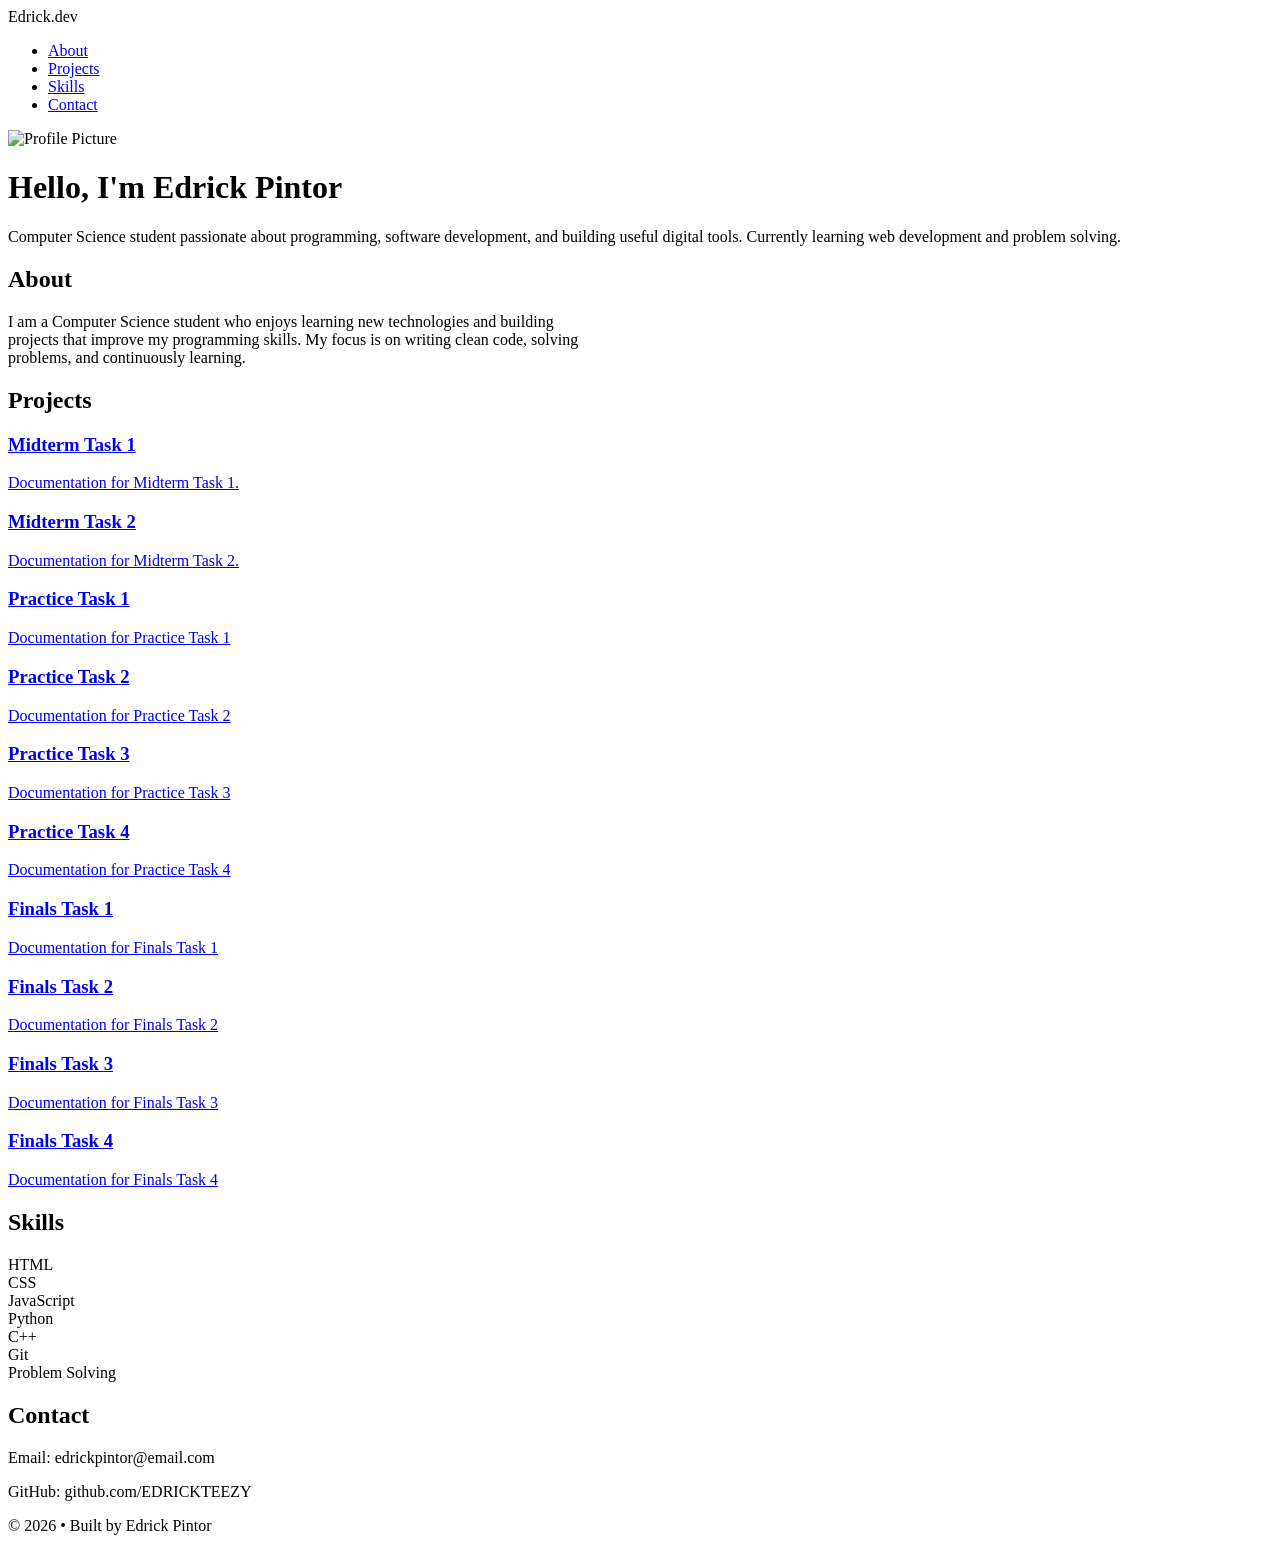
==== index.html @ 7850a2a0 "Add initial HTML structure for portfolio This file contains the complete HTML structure for Edrick P" ====
<!DOCTYPE html>
<html lang="en">
<head>
<meta charset="UTF-8">
<meta name="viewport" content="width=device-width, initial-scale=1.0">

<title>Edrick Pintor | Portfolio</title>

<link rel="stylesheet" href="css/styles.css">
</head>

<body>

<div class="container">

<nav>
  <div class="logo">Edrick.dev</div>
  <ul>
    <li><a href="#about">About</a></li>
    <li><a href="#projects">Projects</a></li>
    <li><a href="#skills">Skills</a></li>
    <li><a href="#contact">Contact</a></li>
  </ul>
</nav>

<div class="hero">
  <img src="EDRICKCUTIE.JPG" alt="Profile Picture">
  <div class="hero-text">
    <h1>Hello, I'm <span>Edrick Pintor</span></h1>
    <p>Computer Science student passionate about programming, software development, and building useful digital tools. Currently learning web development and problem solving.</p>
  </div>
</div>

<section id="about">
<h2 class="section-title">About</h2>
<p style="color:var(--muted); max-width:600px;">
I am a Computer Science student who enjoys learning new technologies and building projects that improve my programming skills. My focus is on writing clean code, solving problems, and continuously learning.
</p>
</section>

<section id="projects">
<h2 class="section-title">Projects</h2>
<div class="projects">

    <a href="https://docs.google.com/document/d/1sooWpn4D0Gn5kjAa8QKyEHGNqDENb8qLyHNqcn2h9FE/edit?usp=sharing" target="_blank">
        <div class="card"> 
        <h3>Midterm Task 1</h3> 
        <p>Documentation for Midterm Task 1.</p> 
        </div> 
    </a>

    <a href="https://docs.google.com/document/d/1DmruocpxAL1Dcqqbagfmp6jhivCVkTl3N68-EqdXaLg/edit?usp=sharing" target="_blank"> 
        <div class="card">
        <h3>Midterm Task 2</h3>
        <p>Documentation for Midterm Task 2.</p> 
        </div>
    </a>

    <a href="https://docs.google.com/document/d/1xugAhvQgneQGE8hsYstqOPqxbE7ndrOUSwYZiyJpz7U/edit?usp=sharing" target="_blank"> 
        <div class="card"> 
        <h3>Practice Task 1</h3> 
        <p>Documentation for Practice Task 1</p> 
        </div> 
    </a>

    <a href="https://docs.google.com/document/d/1iO6TRHzJ7odCAjEjEecNNBI30vIcHClpt01GgwypAss/edit?usp=sharing" target="_blank">
        <div class="card"> 
        <h3>Practice Task 2</h3>
        <p>Documentation for Practice Task 2</p>
        </div> 
    </a>

    <a href="https://docs.google.com/document/d/1IBP5N79CgJLwpFGyuZhAO13_-BKao2wjsns8ArdIe_8/edit?usp=sharing" target="_blank">
        <div class="card"> 
        <h3>Practice Task 3</h3> 
        <p>Documentation for Practice Task 3</p> 
        </div> 
    </a>

    <a href="https://docs.google.com/document/d/1DmruocpxAL1Dcqqbagfmp6jhivCVkTl3N68-EqdXaLg/edit?usp=sharing" target="_blank"> 
        <div class="card">
        <h3>Practice Task 4</h3>
        <p>Documentation for Practice Task 4</p>
        </div>
    </a> 

    <a href="https://docs.google.com/document/d/1ge_brEBholNzVB8RV1PCvqhscctuDIcV2PhGn1xcdVk/edit?usp=sharing" target="_blank"> 
        <div class="card">
        <h3>Finals Task 1</h3>
        <p>Documentation for Finals Task 1</p>
        </div>
    </a>

    <a href="https://docs.google.com/document/d/1IKDUqfHsTv5VQiMfGLSqOfuFOTarfCy_URXGGWlbbtc/edit?usp=sharing" target="_blank"> 
        <div class="card">
        <h3>Finals Task 2</h3>
        <p>Documentation for Finals Task 2</p>
        </div>
    </a>

    <a href="https://docs.google.com/document/d/1ITD4NM4qQNipyvqzua7290o2XNbqG2VZUPeBwZQQX70/edit?usp=sharing" target="_blank"> 
        <div class="card">
        <h3>Finals Task 3</h3>
        <p>Documentation for Finals Task 3</p>
        </div>
    </a>

    <a href="https://docs.google.com/document/d/1JEEGt_l_Tse0nrWhrlCqjEqsiN9hkeoOGBP2nNtw4Qg/edit?usp=sharing" target="_blank"> 
        <div class="card">
        <h3>Finals Task 4</h3>
        <p>Documentation for Finals Task 4</p>
        </div>
    </a>
</div>

    

</section>

<section id="skills">
<h2 class="section-title">Skills</h2>
<div class="skills">
<div class="skill">HTML</div>
<div class="skill">CSS</div>
<div class="skill">JavaScript</div>
<div class="skill">Python</div>
<div class="skill">C++</div>
<div class="skill">Git</div>
<div class="skill">Problem Solving</div>
</div>
</section>

<section id="contact">
<h2 class="section-title">Contact</h2>
<div class="contact">
<p>Email: edrickpintor@email.com</p>
<p>GitHub: github.com/EDRICKTEEZY</p>
</div>
</section>

<footer>
© 2026 • Built by Edrick Pintor
</footer>

</div>

</body>
</html>
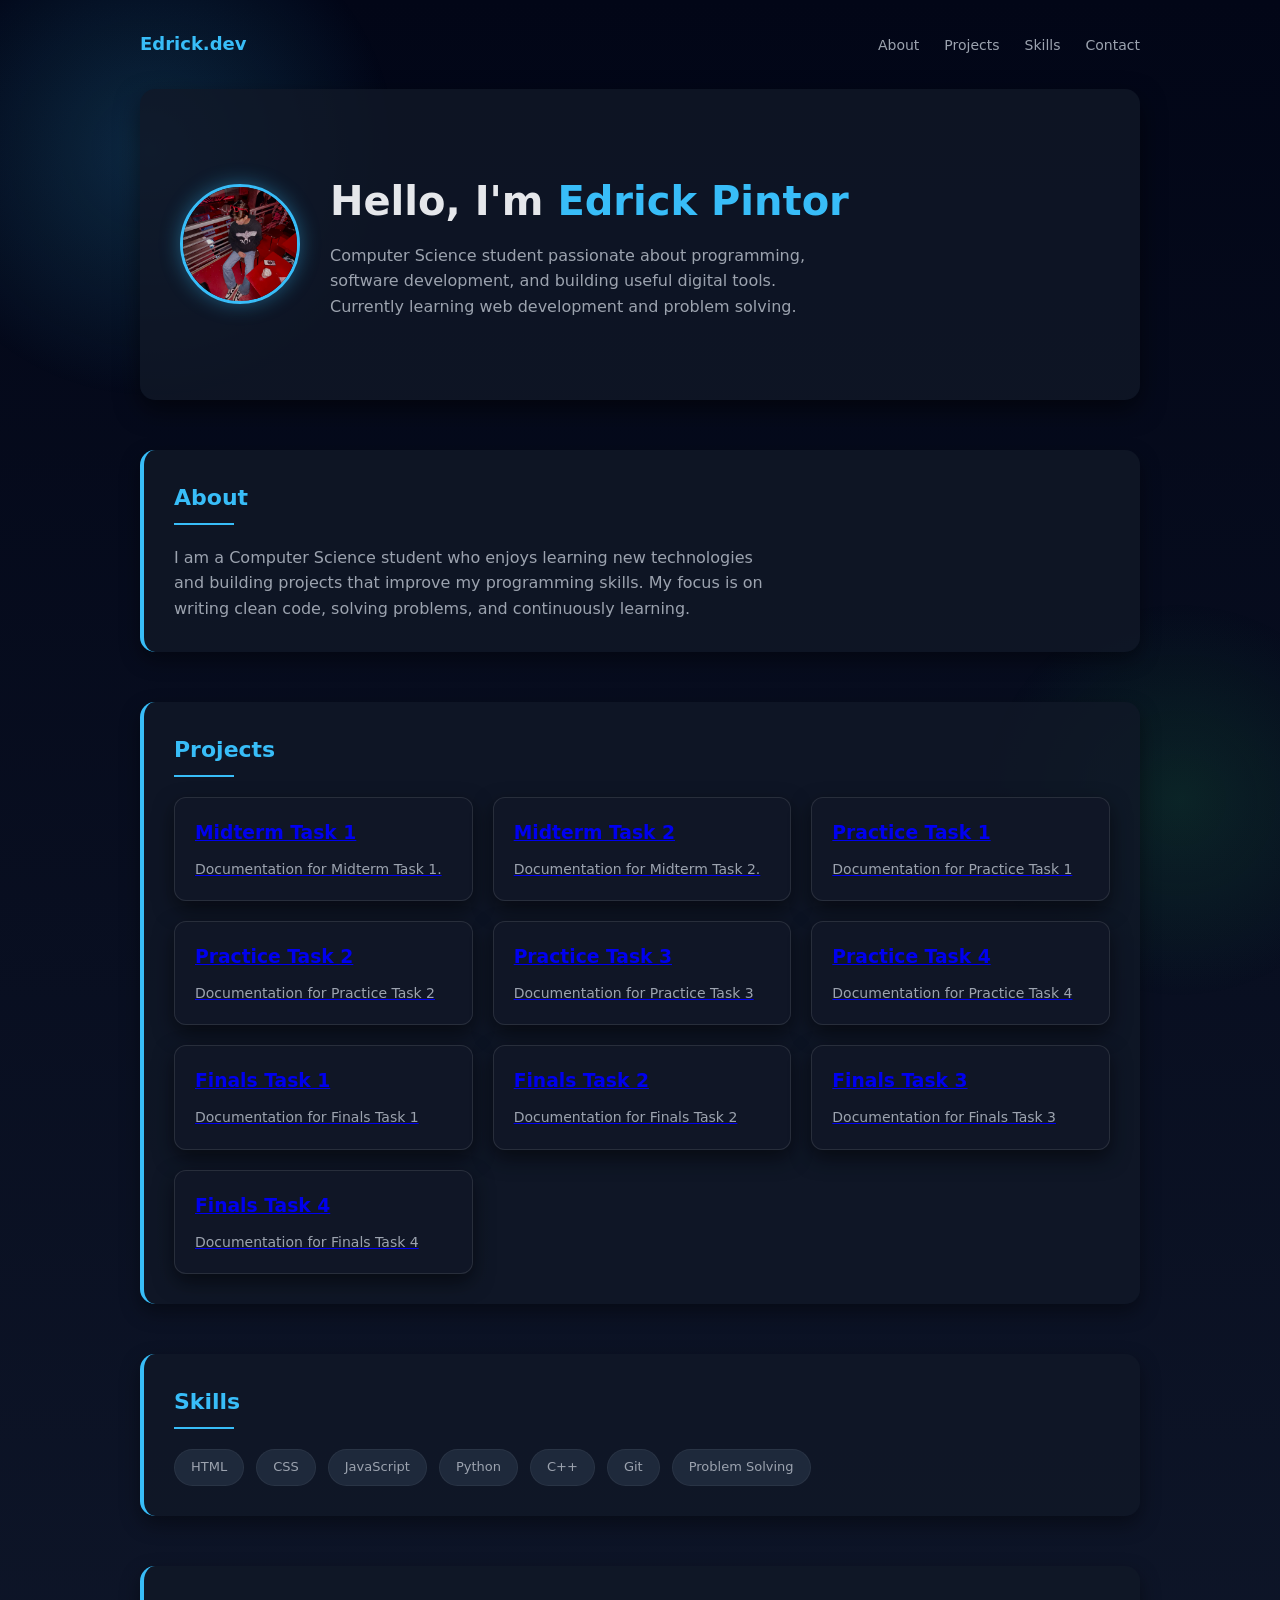
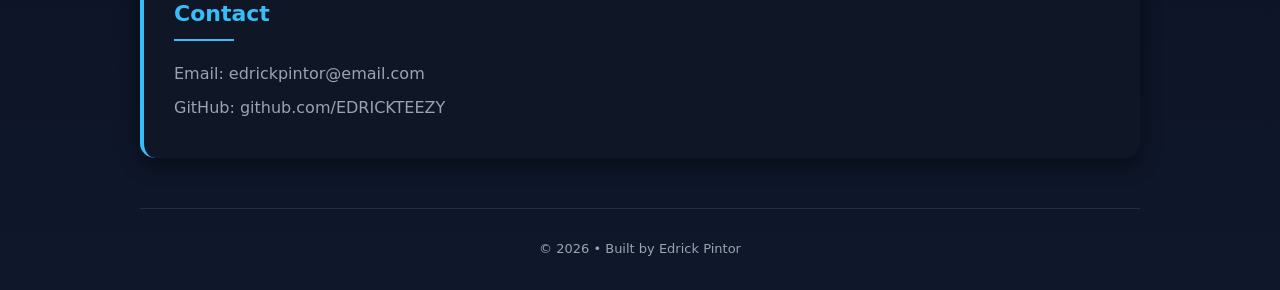
==== commit f4e0bccc: "Update index.html" ====
--- a/index.html
+++ b/index.html
@@ -6,7 +6,7 @@
 
 <title>Edrick Pintor | Portfolio</title>
 
-<link rel="stylesheet" href="css/styles.css">
+<link rel="stylesheet" href="styles.css">
 </head>
 
 <body>
--- a/styles.css
+++ b/styles.css
@@ -0,0 +1,250 @@
+:root{
+  --bg:#0f172a;
+  --card:rgba(17,24,39,0.8);
+  --accent:#38bdf8;
+  --accent2:#22c55e;
+  --text:#e5e7eb;
+  --muted:#9ca3af;
+}
+
+/* GLOBAL STYLES */
+*{
+  margin:0;
+  padding:0;
+  box-sizing:border-box;
+  font-family:system-ui,-apple-system,sans-serif;
+  scroll-behavior:smooth;
+}
+
+body{
+  background:linear-gradient(180deg,#020617,#0f172a);
+  color:var(--text);
+  line-height:1.6;
+  position:relative;
+}
+
+/* SUBTLE BACKGROUND GLOW */
+body::before{
+  content:"";
+  position:fixed;
+  width:500px;
+  height:500px;
+  background:radial-gradient(circle,#38bdf830,transparent 70%);
+  top:-100px;
+  left:-100px;
+  z-index:-1;
+}
+body::after{
+  content:"";
+  position:fixed;
+  width:400px;
+  height:400px;
+  background:radial-gradient(circle,#22c55e20,transparent 70%);
+  bottom:-100px;
+  right:-100px;
+  z-index:-1;
+}
+
+.container{
+  width:90%;
+  max-width:1000px;
+  margin:auto;
+}
+
+/* NAVBAR */
+nav{
+  display:flex;
+  justify-content:space-between;
+  align-items:center;
+  padding:30px 0;
+}
+
+.logo{
+  font-weight:700;
+  font-size:18px;
+  color:var(--accent);
+}
+
+nav ul{
+  list-style:none;
+  display:flex;
+  gap:25px;
+}
+
+nav a{
+  text-decoration:none;
+  color:var(--muted);
+  font-size:14px;
+  position:relative;
+}
+
+nav a::after{
+  content:"";
+  position:absolute;
+  width:0%;
+  height:2px;
+  background:var(--accent);
+  left:0;
+  bottom:-4px;
+  transition:.3s;
+}
+
+nav a:hover::after{
+  width:100%;
+}
+
+/* HERO */
+.hero{
+  display:flex;
+  align-items:center;
+  gap:30px;
+  padding:80px 40px;
+  background:var(--card);
+  border-radius:15px;
+  box-shadow:0 10px 25px rgba(0,0,0,0.5);
+  margin-bottom:50px;
+}
+
+.hero img{
+  width:120px;
+  height:120px;
+  border-radius:50%;
+  border:3px solid var(--accent);
+  object-fit:cover;
+  box-shadow:0 0 20px rgba(56,189,248,0.4);
+}
+
+.hero-text h1{
+  font-size:40px;
+  margin-bottom:10px;
+}
+
+.hero-text span{
+  color:var(--accent);
+}
+
+.hero-text p{
+  max-width:500px;
+  color:var(--muted);
+  font-size:16px;
+}
+
+/* SECTIONS */
+section{
+  margin-top:50px;
+  background:var(--card);
+  padding:30px;
+  border-radius:15px;
+  box-shadow:0 8px 20px rgba(0,0,0,0.4);
+  border-left: 4px solid var(--accent);
+  transition:all 0.3s ease;
+}
+
+section:hover{
+  border-left-color:var(--accent2);
+  transform:translateY(-3px);
+}
+
+/* SECTION TITLES */
+.section-title{
+  font-size:22px;
+  margin-bottom:20px;
+  color:var(--accent);
+  position:relative;
+}
+
+.section-title::after{
+  content:"";
+  width:60px;
+  height:2px;
+  background:var(--accent);
+  display:block;
+  margin-top:8px;
+}
+
+/* PROJECTS */
+.projects{
+  display:grid;
+  grid-template-columns:repeat(auto-fit,minmax(240px,1fr));
+  gap:20px;
+}
+
+.card{
+  background:rgba(17,24,39,0.9);
+  padding:20px;
+  border-radius:12px;
+  transition:.3s;
+  border:1px solid rgba(255,255,255,0.1);
+  box-shadow:0 8px 20px rgba(0,0,0,0.5);
+  position:relative;
+  overflow:hidden;
+}
+
+.card::before{
+  content:"";
+  position:absolute;
+  width:120%;
+  height:120%;
+  background:radial-gradient(circle,rgba(56,189,248,.2),transparent 70%);
+  top:-20%;
+  left:-20%;
+  opacity:0;
+  transition:.3s;
+}
+
+.card:hover::before{
+  opacity:1;
+}
+
+.card:hover{
+  transform:translateY(-5px);
+  border-color:var(--accent);
+  box-shadow:0 15px 35px rgba(0,0,0,0.6);
+}
+
+.card h3{
+  margin-bottom:10px;
+}
+
+.card p{
+  font-size:14px;
+  color:var(--muted);
+}
+
+/* SKILLS */
+.skills{
+  display:flex;
+  flex-wrap:wrap;
+  gap:12px;
+}
+
+.skill{
+  background:#1e293b;
+  padding:7px 16px;
+  border-radius:20px;
+  font-size:13px;
+  color:var(--muted);
+  border:1px solid rgba(255,255,255,0.05);
+  transition:.2s;
+}
+
+.skill:hover{
+  background:var(--accent);
+  color:#000;
+}
+
+/* CONTACT */
+.contact p{
+  color:var(--muted);
+  margin-bottom:8px;
+}
+
+/* FOOTER */
+footer{
+  margin-top:50px;
+  padding:30px 0;
+  text-align:center;
+  font-size:13px;
+  color:var(--muted);
+  border-top:1px solid rgba(255,255,255,0.1);
+}
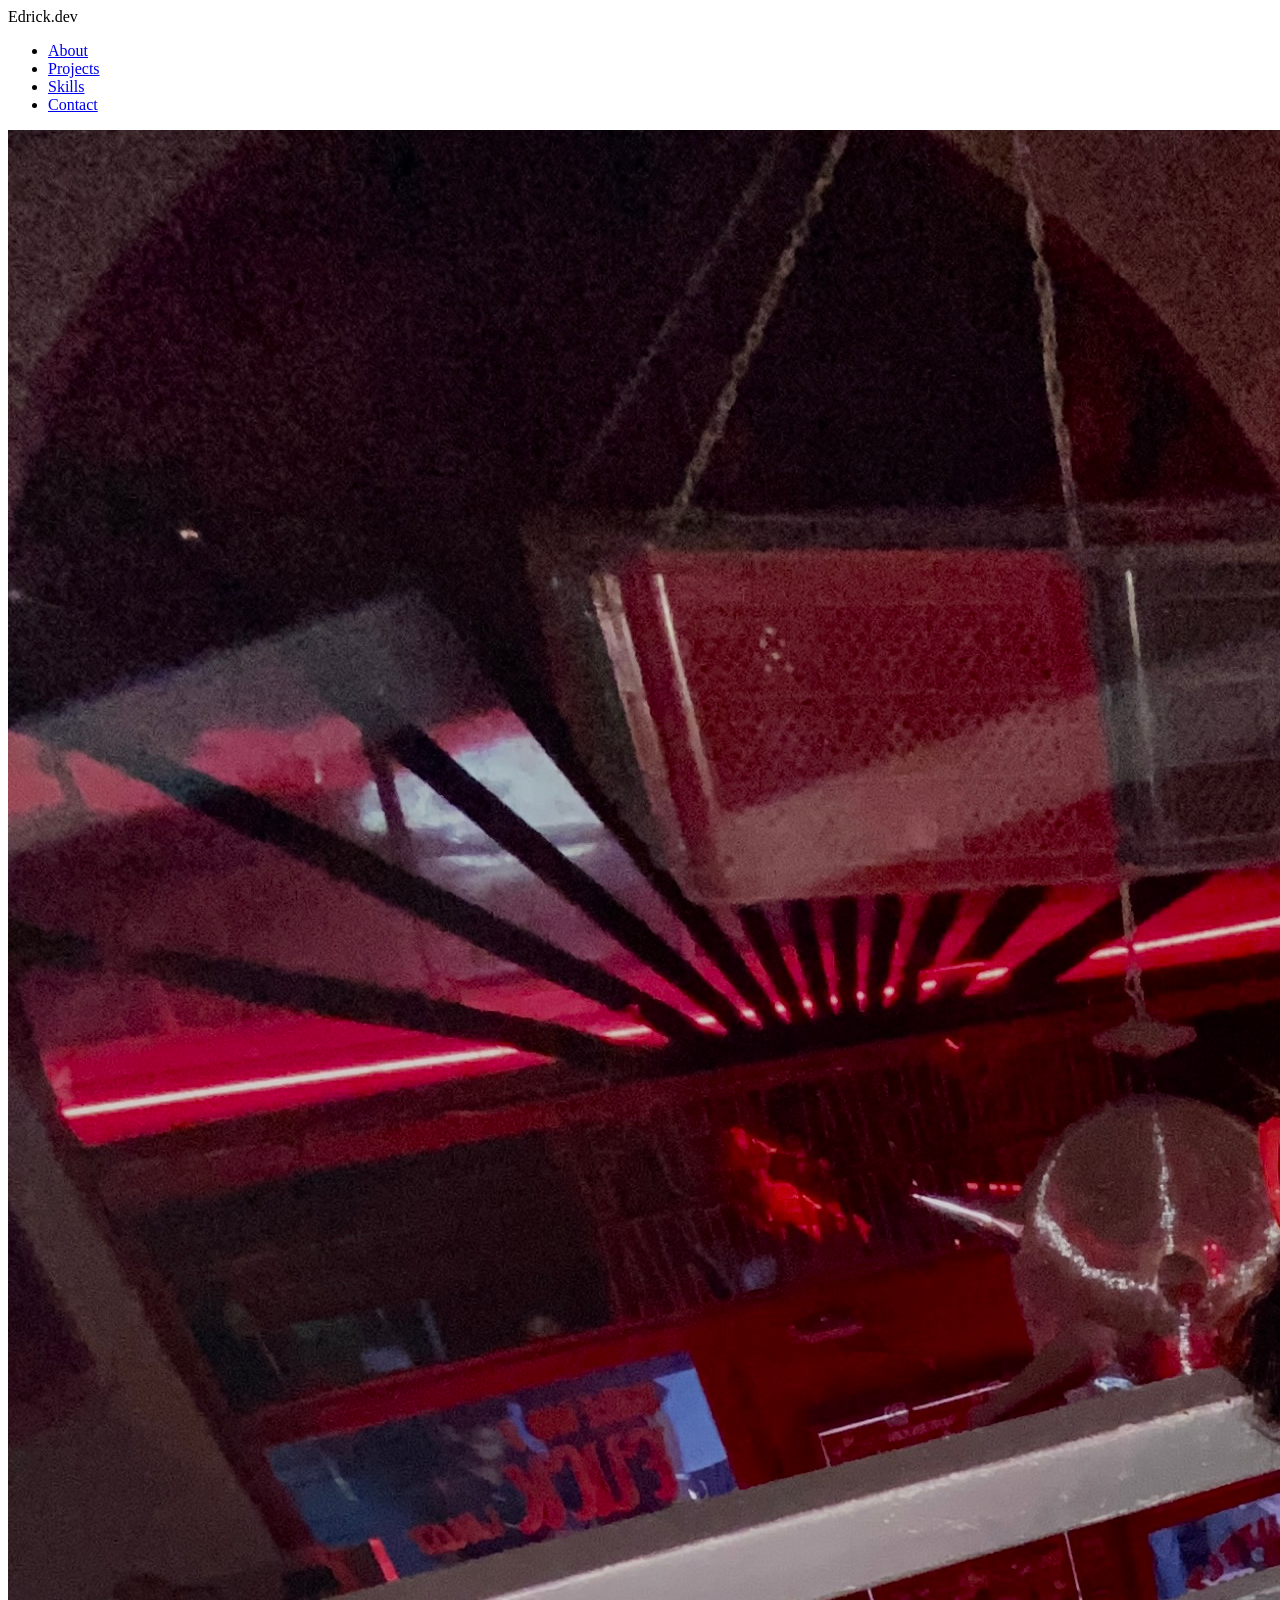
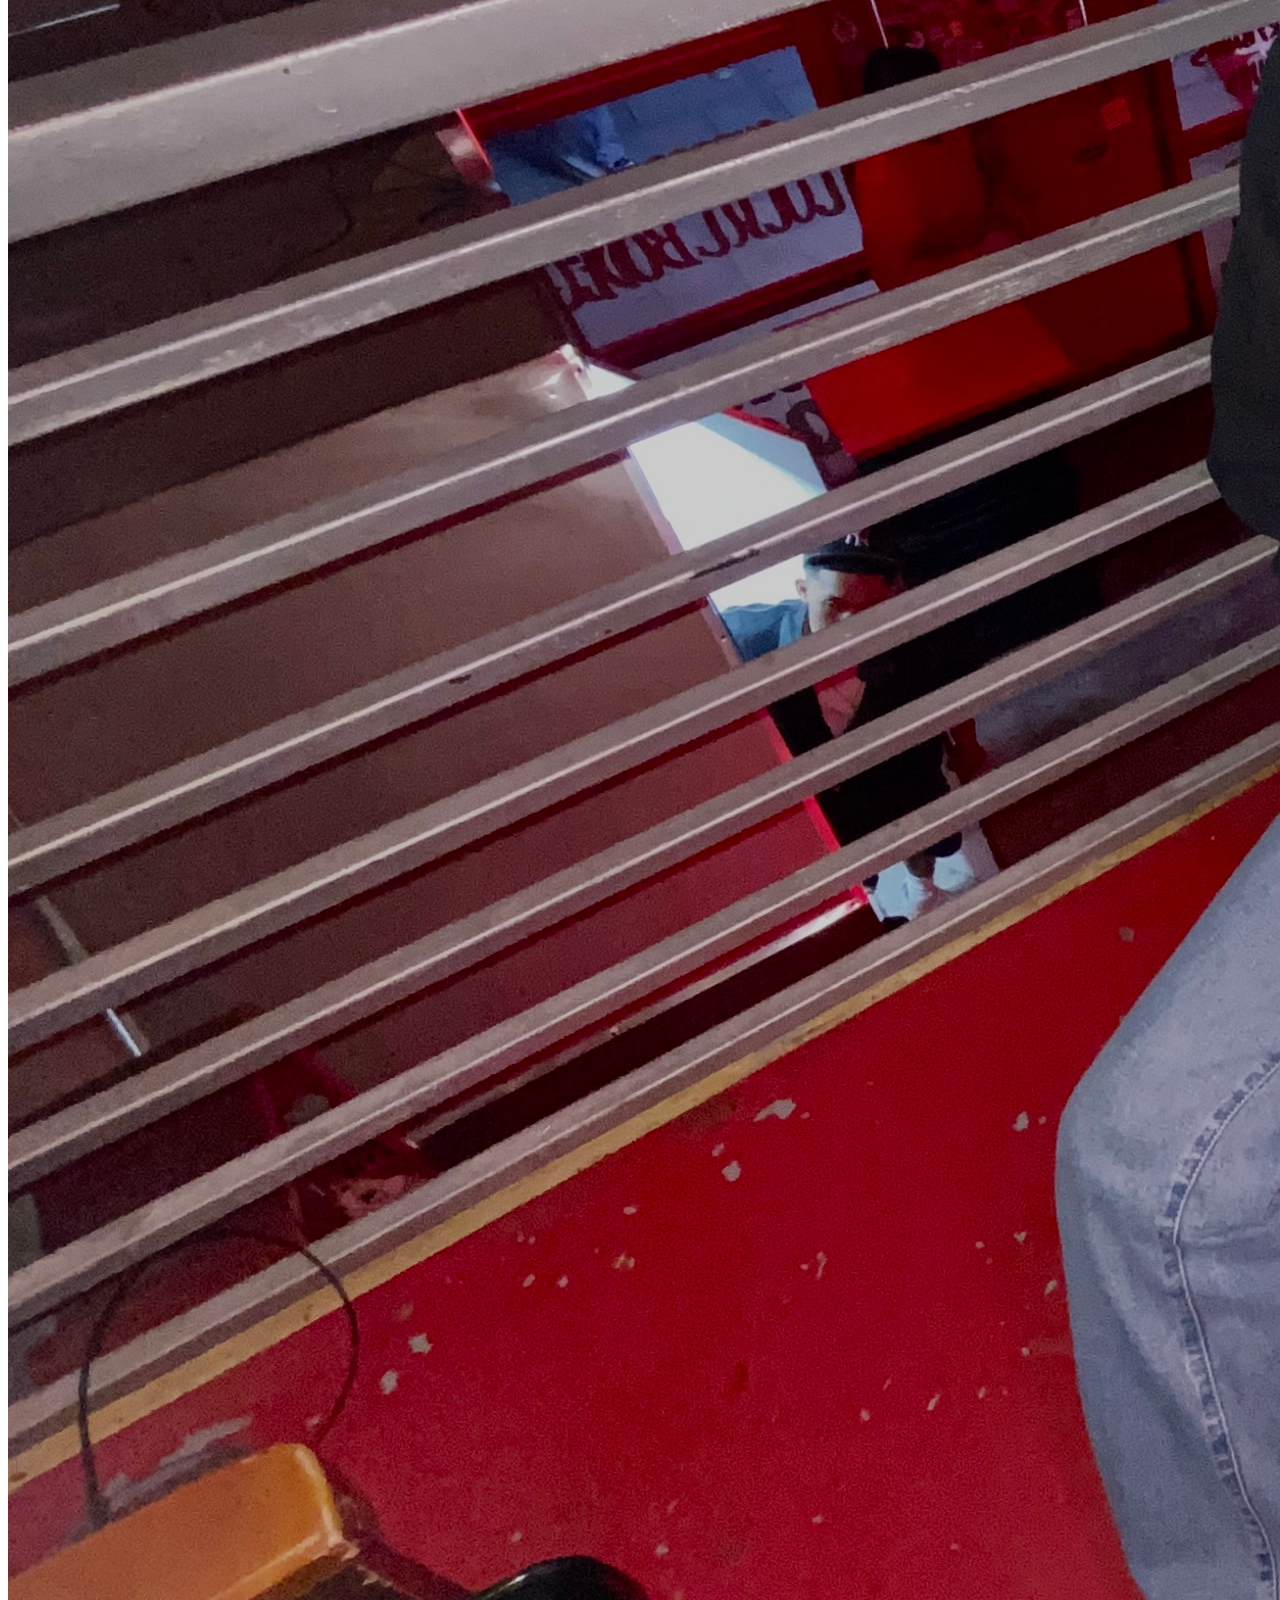
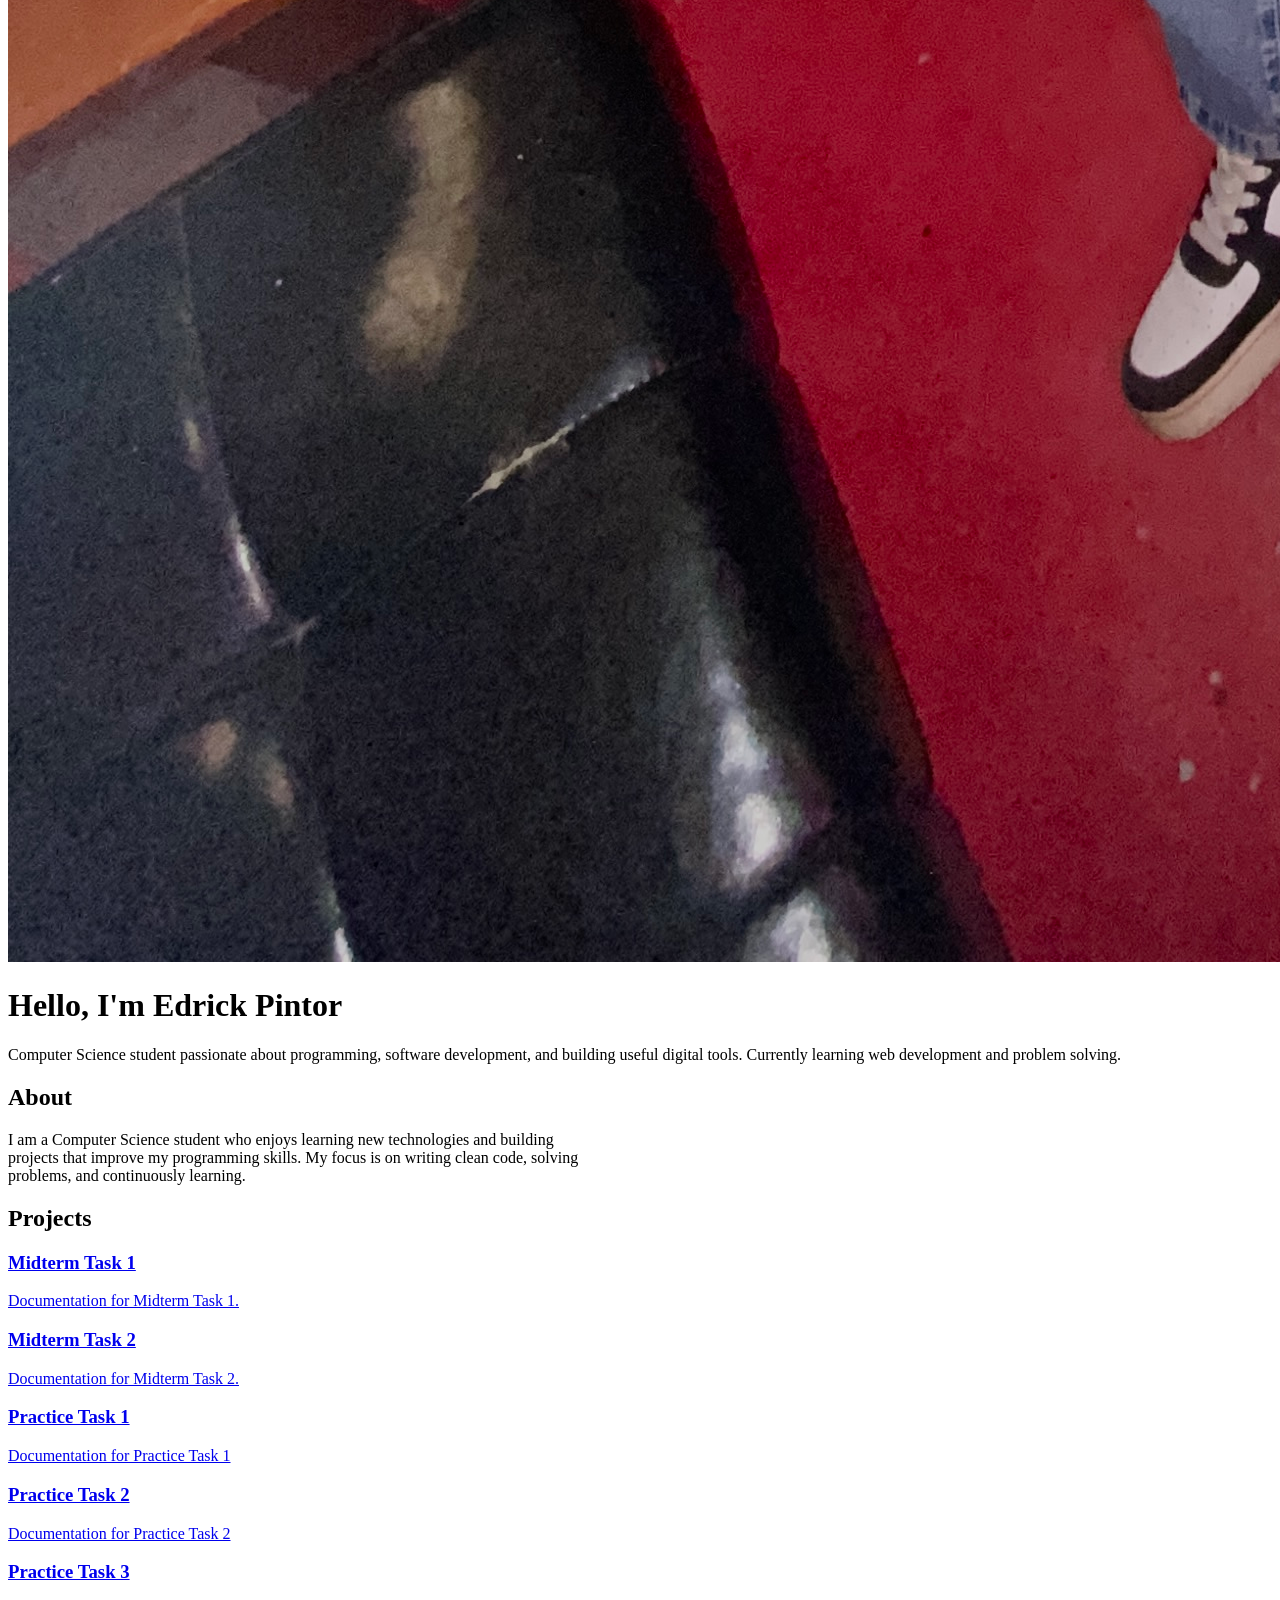
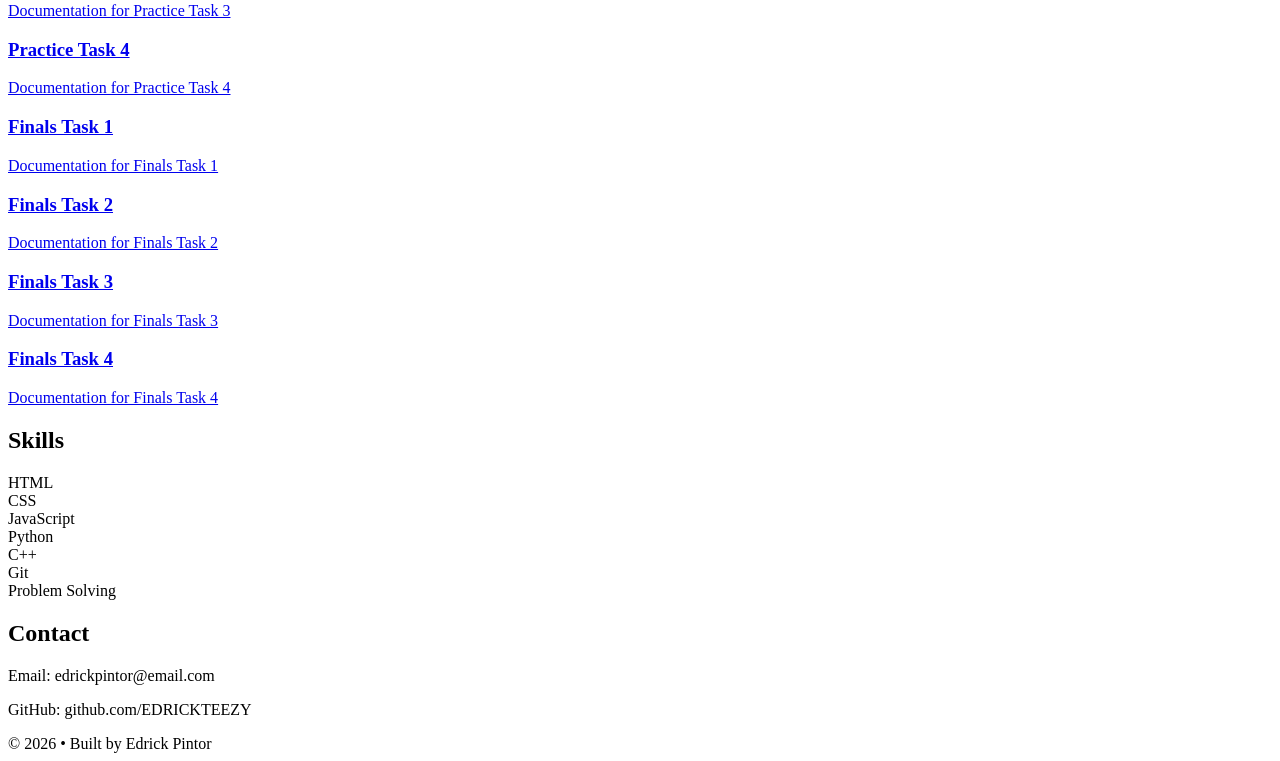
==== commit 3c947c7c: "Update index.html" ====
--- a/index.html
+++ b/index.html
@@ -6,7 +6,7 @@
 
 <title>Edrick Pintor | Portfolio</title>
 
-<link rel="stylesheet" href="styles.css">
+<link rel="stylesheet" href="css/styles.css">
 </head>
 
 <body>
